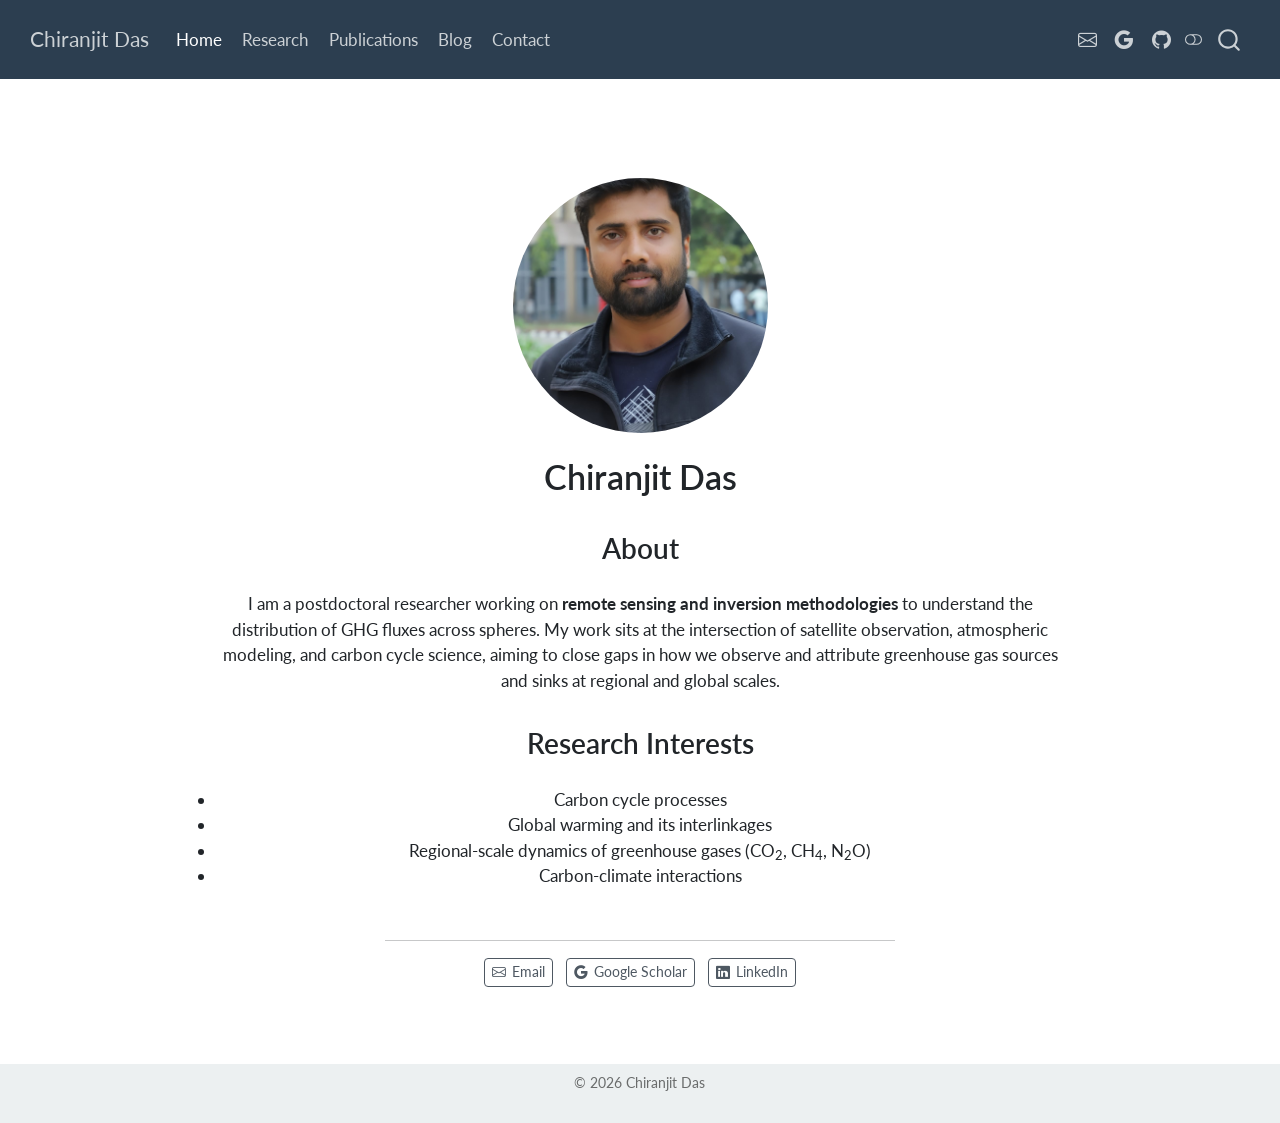
==== docs/index.html @ 6cabeca1 "Add new projects" ====
<!DOCTYPE html>
<html xmlns="http://www.w3.org/1999/xhtml" lang="en" xml:lang="en"><head>

<meta charset="utf-8">
<meta name="generator" content="quarto-1.10.18">

<meta name="viewport" content="width=device-width, initial-scale=1.0, user-scalable=yes">


<title>Chiranjit Das</title>
<style>
/* Default styles provided by pandoc.
** See https://pandoc.org/MANUAL.html#variables-for-html for config info.
*/
span.smallcaps{font-variant: small-caps;}
div.columns{display: flex; gap: 1.5em;}
div.column{flex: auto;}
@media screen {
div.columns{gap: min(4vw, 1.5em);}
div.column{overflow-x: auto;}
}
div.hanging-indent{margin-left: 1.5em; text-indent: -1.5em;}
ul.task-list{list-style: none;}
ul.task-list li input[type="checkbox"] {
  width: 0.8em;
  margin: 0 0.8em 0.2em -1em; /* quarto-specific, see https://github.com/quarto-dev/quarto-cli/issues/4556 */ 
  vertical-align: middle;
}
</style>


<script src="site_libs/quarto-nav/quarto-nav.js"></script>
<script src="site_libs/quarto-nav/headroom.min.js"></script>
<script src="site_libs/clipboard/clipboard.min.js"></script>
<script src="site_libs/quarto-search/autocomplete.umd.js"></script>
<script src="site_libs/quarto-search/fuse.min.js"></script>
<script src="site_libs/quarto-search/quarto-search.js"></script>
<meta name="quarto:offset" content="./">
<script src="site_libs/quarto-html/quarto.js" type="module"></script>
<script src="site_libs/quarto-html/tabsets/tabsets.js" type="module"></script>
<script src="site_libs/quarto-html/popper.min.js"></script>
<script src="site_libs/quarto-html/tippy.umd.min.js"></script>
<link href="site_libs/quarto-html/tippy.css" rel="stylesheet">
<link href="site_libs/quarto-html/quarto-syntax-highlighting-64a204ab8560d761af7679ceaba22944.css" rel="stylesheet" class="quarto-color-scheme" id="quarto-text-highlighting-styles">
<link href="site_libs/quarto-html/quarto-syntax-highlighting-dark-b85bc7c33db8c58e0ec93c3465666fed.css" rel="stylesheet" class="quarto-color-scheme quarto-color-alternate" id="quarto-text-highlighting-styles">
<link href="site_libs/quarto-html/quarto-syntax-highlighting-64a204ab8560d761af7679ceaba22944.css" rel="stylesheet" class="quarto-color-scheme-extra" id="quarto-text-highlighting-styles">
<script src="site_libs/bootstrap/bootstrap.min.js"></script>
<link href="site_libs/bootstrap/bootstrap-icons.css" rel="stylesheet">
<link href="site_libs/bootstrap/bootstrap-701954351f6ba3b2c59bcca656fac953.min.css" rel="stylesheet" append-hash="true" class="quarto-color-scheme" id="quarto-bootstrap" data-mode="light">
<link href="site_libs/bootstrap/bootstrap-dark-e19c7a3a202dd1c6befc73b2f6a73abe.min.css" rel="stylesheet" append-hash="true" class="quarto-color-scheme quarto-color-alternate" id="quarto-bootstrap" data-mode="dark">
<link href="site_libs/bootstrap/bootstrap-701954351f6ba3b2c59bcca656fac953.min.css" rel="stylesheet" append-hash="true" class="quarto-color-scheme-extra" id="quarto-bootstrap" data-mode="light">
<script id="quarto-search-options" type="application/json">{
  "location": "navbar",
  "copy-button": false,
  "collapse-after": 3,
  "panel-placement": "end",
  "type": "overlay",
  "limit": 50,
  "keyboard-shortcut": [
    "f",
    "/",
    "s"
  ],
  "show-item-context": false,
  "language": {
    "search-no-results-text": "No results",
    "search-matching-documents-text": "matching documents",
    "search-copy-link-title": "Copy link to search",
    "search-hide-matches-text": "Hide additional matches",
    "search-more-match-text": "more match in this document",
    "search-more-matches-text": "more matches in this document",
    "search-clear-button-title": "Clear",
    "search-text-placeholder": "",
    "search-detached-cancel-button-title": "Cancel",
    "search-submit-button-title": "Submit",
    "search-label": "Search"
  }
}</script>


<link rel="stylesheet" href="styles.css">
</head>

<body class="nav-fixed fullcontent quarto-light"><script id="quarto-html-before-body" type="application/javascript">
    const toggleBodyColorMode = (bsSheetEl) => {
      const mode = bsSheetEl.getAttribute("data-mode");
      const bodyEl = window.document.querySelector("body");
      if (mode === "dark") {
        bodyEl.classList.add("quarto-dark");
        bodyEl.classList.remove("quarto-light");
      } else {
        bodyEl.classList.add("quarto-light");
        bodyEl.classList.remove("quarto-dark");
      }
    }
    const toggleBodyColorPrimary = () => {
      const bsSheetEl = window.document.querySelector("link#quarto-bootstrap:not([rel=disabled-stylesheet])");
      if (bsSheetEl) {
        toggleBodyColorMode(bsSheetEl);
      }
    }
    const setColorSchemeToggle = (alternate) => {
      const toggles = window.document.querySelectorAll('.quarto-color-scheme-toggle');
      for (let i=0; i < toggles.length; i++) {
        const toggle = toggles[i];
        if (toggle) {
          if (alternate) {
            toggle.classList.add("alternate");
          } else {
            toggle.classList.remove("alternate");
          }
        }
      }
    };
    const toggleColorMode = (alternate) => {
      // Switch the stylesheets
      const primaryStylesheets = window.document.querySelectorAll('link.quarto-color-scheme:not(.quarto-color-alternate)');
      const alternateStylesheets = window.document.querySelectorAll('link.quarto-color-scheme.quarto-color-alternate');
      manageTransitions('#quarto-margin-sidebar .nav-link', false);
      if (alternate) {
        // note: dark is layered on light, we don't disable primary!
        enableStylesheet(alternateStylesheets);
        for (const sheetNode of alternateStylesheets) {
          if (sheetNode.id === "quarto-bootstrap") {
            toggleBodyColorMode(sheetNode);
          }
        }
      } else {
        disableStylesheet(alternateStylesheets);
        enableStylesheet(primaryStylesheets)
        toggleBodyColorPrimary();
      }
      manageTransitions('#quarto-margin-sidebar .nav-link', true);
      // Switch the toggles
      setColorSchemeToggle(alternate)
      // Hack to workaround the fact that safari doesn't
      // properly recolor the scrollbar when toggling (#1455)
      if (navigator.userAgent.indexOf('Safari') > 0 && navigator.userAgent.indexOf('Chrome') == -1) {
        manageTransitions("body", false);
        window.scrollTo(0, 1);
        setTimeout(() => {
          window.scrollTo(0, 0);
          manageTransitions("body", true);
        }, 40);
      }
    }
    const disableStylesheet = (stylesheets) => {
      for (let i=0; i < stylesheets.length; i++) {
        const stylesheet = stylesheets[i];
        stylesheet.rel = 'disabled-stylesheet';
      }
    }
    const enableStylesheet = (stylesheets) => {
      for (let i=0; i < stylesheets.length; i++) {
        const stylesheet = stylesheets[i];
        if(stylesheet.rel !== 'stylesheet') { // for Chrome, which will still FOUC without this check
          stylesheet.rel = 'stylesheet';
        }
      }
    }
    const manageTransitions = (selector, allowTransitions) => {
      const els = window.document.querySelectorAll(selector);
      for (let i=0; i < els.length; i++) {
        const el = els[i];
        if (allowTransitions) {
          el.classList.remove('notransition');
        } else {
          el.classList.add('notransition');
        }
      }
    }
    const isFileUrl = () => {
      return window.location.protocol === 'file:';
    }
    const hasAlternateSentinel = () => {
      let styleSentinel = getColorSchemeSentinel();
      if (styleSentinel !== null) {
        return styleSentinel === "alternate";
      } else {
        return false;
      }
    }
    const setStyleSentinel = (alternate) => {
      const value = alternate ? "alternate" : "default";
      if (!isFileUrl()) {
        window.localStorage.setItem("quarto-color-scheme", value);
      } else {
        localAlternateSentinel = value;
      }
    }
    const getColorSchemeSentinel = () => {
      if (!isFileUrl()) {
        const storageValue = window.localStorage.getItem("quarto-color-scheme");
        return storageValue != null ? storageValue : localAlternateSentinel;
      } else {
        return localAlternateSentinel;
      }
    }
    const toggleGiscusIfUsed = (isAlternate, darkModeDefault) => {
      const baseTheme = document.querySelector('#giscus-base-theme')?.value ?? 'light';
      const alternateTheme = document.querySelector('#giscus-alt-theme')?.value ?? 'dark';
      let newTheme = '';
      if(authorPrefersDark) {
        newTheme = isAlternate ? baseTheme : alternateTheme;
      } else {
        newTheme = isAlternate ? alternateTheme : baseTheme;
      }
      const changeGiscusTheme = () => {
        // From: https://github.com/giscus/giscus/issues/336
        const sendMessage = (message) => {
          const iframe = document.querySelector('iframe.giscus-frame');
          if (!iframe) return;
          iframe.contentWindow.postMessage({ giscus: message }, 'https://giscus.app');
        }
        sendMessage({
          setConfig: {
            theme: newTheme
          }
        });
      }
      const isGiscussLoaded = window.document.querySelector('iframe.giscus-frame') !== null;
      if (isGiscussLoaded) {
        changeGiscusTheme();
      }
    };
    const authorPrefersDark = false;
    const darkModeDefault = authorPrefersDark;
      document.querySelector('link#quarto-text-highlighting-styles.quarto-color-scheme-extra').rel = 'disabled-stylesheet';
      document.querySelector('link#quarto-bootstrap.quarto-color-scheme-extra').rel = 'disabled-stylesheet';
    let localAlternateSentinel = darkModeDefault ? 'alternate' : 'default';
    // Dark / light mode switch
    window.quartoToggleColorScheme = () => {
      // Read the current dark / light value
      let toAlternate = !hasAlternateSentinel();
      toggleColorMode(toAlternate);
      setStyleSentinel(toAlternate);
      toggleGiscusIfUsed(toAlternate, darkModeDefault);
      window.dispatchEvent(new Event('resize'));
    };
    // Switch to dark mode if need be
    if (hasAlternateSentinel()) {
      toggleColorMode(true);
    } else {
      toggleColorMode(false);
    }
  </script>

<div id="quarto-search-results"></div>
  <header id="quarto-header" class="headroom fixed-top">
    <nav class="navbar navbar-expand-lg " data-bs-theme="dark">
      <div class="navbar-container container-fluid">
      <div class="navbar-brand-container mx-auto">
    <a class="navbar-brand" href="./index.html">
    <span class="navbar-title">Chiranjit Das</span>
    </a>
  </div>
            <div id="quarto-search" class="" title="Search"></div>
          <button class="navbar-toggler" type="button" data-bs-toggle="collapse" data-bs-target="#navbarCollapse" aria-controls="navbarCollapse" role="menu" aria-expanded="false" aria-label="Toggle navigation" onclick="if (window.quartoToggleHeadroom) { window.quartoToggleHeadroom(); }">
  <span class="navbar-toggler-icon"></span>
</button>
          <div class="collapse navbar-collapse" id="navbarCollapse">
            <ul class="navbar-nav navbar-nav-scroll me-auto">
  <li class="nav-item">
    <a class="nav-link active" href="./index.html" aria-current="page"> 
<span class="menu-text">Home</span></a>
  </li>  
  <li class="nav-item">
    <a class="nav-link" href="./research.html"> 
<span class="menu-text">Research</span></a>
  </li>  
  <li class="nav-item">
    <a class="nav-link" href="./publications.html"> 
<span class="menu-text">Publications</span></a>
  </li>  
  <li class="nav-item">
    <a class="nav-link" href="./blog.html"> 
<span class="menu-text">Blog</span></a>
  </li>  
  <li class="nav-item">
    <a class="nav-link" href="./contact.html"> 
<span class="menu-text">Contact</span></a>
  </li>  
</ul>
            <ul class="navbar-nav navbar-nav-scroll ms-auto">
  <li class="nav-item compact">
    <a class="nav-link" href="mailto:chiranjitmet@gmail.com"> <i class="bi bi-envelope" role="img" aria-label="Email">
</i> 
<span class="menu-text"></span></a>
  </li>  
  <li class="nav-item compact">
    <a class="nav-link" href="https://scholar.google.com"> <i class="bi bi-google" role="img" aria-label="Google Scholar">
</i> 
<span class="menu-text"></span></a>
  </li>  
  <li class="nav-item compact">
    <a class="nav-link" href="https://github.com/"> <i class="bi bi-github" role="img" aria-label="GitHub">
</i> 
<span class="menu-text"></span></a>
  </li>  
</ul>
          </div> <!-- /navcollapse -->
            <div class="quarto-navbar-tools">
  <a href="" class="quarto-color-scheme-toggle quarto-navigation-tool  px-1" onclick="window.quartoToggleColorScheme(); return false;" title="Toggle dark mode"><i class="bi"></i></a>
</div>
      </div> <!-- /container-fluid -->
    </nav>
</header>
<!-- content -->
<div id="quarto-content" class="quarto-container page-columns page-rows-contents page-layout-article page-navbar">
<!-- sidebar -->
<!-- margin-sidebar -->
    
<!-- main -->
<div class="quarto-about-jolla">
  <img src="img/Profile.jpeg" class="about-image
  round " style="height: 15em; width: 15em;">
 <header id="title-block-header" class="quarto-title-block default">
<div class="quarto-title">
<h1 class="title">Chiranjit Das</h1>
</div>
<div class="quarto-title-meta">
  </div>
</header><main class="content" id="quarto-document-content">

<section id="about" class="level2">
<h2 data-anchor-id="about">About</h2>
<p>I am a postdoctoral researcher working on <strong>remote sensing and inversion methodologies</strong> to understand the distribution of GHG fluxes across spheres. My work sits at the intersection of satellite observation, atmospheric modeling, and carbon cycle science, aiming to close gaps in how we observe and attribute greenhouse gas sources and sinks at regional and global scales.</p>
</section>
<section id="research-interests" class="level2">
<h2 data-anchor-id="research-interests">Research Interests</h2>
<ul style="padding-left: 0.5px;">
<li>
Carbon cycle processes
</li>
<li>
Global warming and its interlinkages
</li>
<li>
Regional-scale dynamics of greenhouse gases (CO<sub>2</sub>, CH<sub>4</sub>, N<sub>2</sub>O)
</li>
<li>
Carbon-climate interactions
</li>
</ul>


</section>
</main> 
  <hr class="about-sep">
   <div class="about-links">
  <a href="mailto:chiranjitmet@gmail.com" class="about-link" rel="" target="">
    <i class="bi bi-envelope"></i>
     <span class="about-link-text">Email</span>
  </a>
  <a href="https://scholar.google.com/citations?user=mrRinzAAAAAJ&amp;hl=en" class="about-link" rel="" target="">
    <i class="bi bi-google"></i>
     <span class="about-link-text">Google Scholar</span>
  </a>
  <a href="/www.linkedin.com/in/chiranjit-das-ppm" class="about-link" rel="" target="">
    <i class="bi bi-linkedin"></i>
     <span class="about-link-text">LinkedIn</span>
  </a>
</div>
</div>
 <!-- /main -->
<script id="quarto-html-after-body" type="application/javascript">
  window.document.addEventListener("DOMContentLoaded", function (event) {
    // Ensure there is a toggle, if there isn't float one in the top right
    if (window.document.querySelector('.quarto-color-scheme-toggle') === null) {
      const a = window.document.createElement('a');
      a.classList.add('top-right');
      a.classList.add('quarto-color-scheme-toggle');
      a.href = "";
      a.onclick = function() { try { window.quartoToggleColorScheme(); } catch {} return false; };
      const i = window.document.createElement("i");
      i.classList.add('bi');
      a.appendChild(i);
      window.document.body.appendChild(a);
    }
    setColorSchemeToggle(hasAlternateSentinel())
    const isCodeAnnotation = (el) => {
      for (const clz of el.classList) {
        if (clz.startsWith('code-annotation-')) {                     
          return true;
        }
      }
      return false;
    }
    const onCopySuccess = function(e) {
      // button target
      const button = e.trigger;
      // don't keep focus
      button.blur();
      // flash "checked"
      button.classList.add('code-copy-button-checked');
      var currentTitle = button.getAttribute("title");
      button.setAttribute("title", "Copied!");
      let tooltip;
      if (window.bootstrap) {
        button.setAttribute("data-bs-toggle", "tooltip");
        button.setAttribute("data-bs-placement", "left");
        button.setAttribute("data-bs-title", "Copied!");
        tooltip = new bootstrap.Tooltip(button, 
          { trigger: "manual", 
            customClass: "code-copy-button-tooltip",
            offset: [0, -8]});
        tooltip.show();    
      }
      setTimeout(function() {
        if (tooltip) {
          tooltip.hide();
          button.removeAttribute("data-bs-title");
          button.removeAttribute("data-bs-toggle");
          button.removeAttribute("data-bs-placement");
        }
        button.setAttribute("title", currentTitle);
        button.classList.remove('code-copy-button-checked');
      }, 1000);
      // clear code selection
      e.clearSelection();
    }
    const getTextToCopy = function(trigger) {
      const outerScaffold = trigger.parentElement.cloneNode(true);
      const codeEl = outerScaffold.querySelector('code');
      for (const childEl of codeEl.children) {
        if (isCodeAnnotation(childEl)) {
          childEl.remove();
        }
      }
      return codeEl.innerText;
    }
    const clipboard = new window.ClipboardJS('.code-copy-button:not([data-in-quarto-modal])', {
      text: getTextToCopy
    });
    clipboard.on('success', onCopySuccess);
    if (window.document.getElementById('quarto-embedded-source-code-modal')) {
      const clipboardModal = new window.ClipboardJS('.code-copy-button[data-in-quarto-modal]', {
        text: getTextToCopy,
        container: window.document.getElementById('quarto-embedded-source-code-modal')
      });
      clipboardModal.on('success', onCopySuccess);
    }
      var localhostRegex = new RegExp(/^(?:http|https):\/\/localhost\:?[0-9]*\//);
      var mailtoRegex = new RegExp(/^mailto:/);
        var filterRegex = new RegExp('/' + window.location.host + '/');
      var isInternal = (href) => {
          return filterRegex.test(href) || localhostRegex.test(href) || mailtoRegex.test(href);
      }
      // Inspect non-navigation links and adorn them if external
     var links = window.document.querySelectorAll('a[href]:not(.nav-link):not(.navbar-brand):not(.toc-action):not(.sidebar-link):not(.sidebar-item-toggle):not(.pagination-link):not(.no-external):not([aria-hidden]):not(.dropdown-item):not(.quarto-navigation-tool):not(.about-link)');
      for (var i=0; i<links.length; i++) {
        const link = links[i];
        if (!isInternal(link.href)) {
          // undo the damage that might have been done by quarto-nav.js in the case of
          // links that we want to consider external
          if (link.dataset.originalHref !== undefined) {
            link.href = link.dataset.originalHref;
          }
        }
      }
    function tippyHover(el, contentFn, onTriggerFn, onUntriggerFn) {
      const config = {
        allowHTML: true,
        maxWidth: 500,
        delay: 100,
        arrow: false,
        appendTo: function(el) {
            return el.parentElement;
        },
        interactive: true,
        interactiveBorder: 10,
        theme: 'quarto',
        placement: 'bottom-start',
      };
      if (contentFn) {
        config.content = contentFn;
      }
      if (onTriggerFn) {
        config.onTrigger = onTriggerFn;
      }
      if (onUntriggerFn) {
        config.onUntrigger = onUntriggerFn;
      }
      window.tippy(el, config); 
    }
    const noterefs = window.document.querySelectorAll('a[role="doc-noteref"]');
    for (var i=0; i<noterefs.length; i++) {
      const ref = noterefs[i];
      tippyHover(ref, function() {
        // use id or data attribute instead here
        let href = ref.getAttribute('data-footnote-href') || ref.getAttribute('href');
        try { href = new URL(href).hash; } catch {}
        const id = href.replace(/^#\/?/, "");
        const note = window.document.getElementById(id);
        if (note) {
          return note.innerHTML;
        } else {
          return "";
        }
      });
    }
    const xrefs = window.document.querySelectorAll('a.quarto-xref');
    const processXRef = (id, note) => {
      // Strip column container classes
      const stripColumnClz = (el) => {
        el.classList.remove("page-full", "page-columns");
        if (el.children) {
          for (const child of el.children) {
            stripColumnClz(child);
          }
        }
      }
      stripColumnClz(note)
      if (id === null || id.startsWith('sec-')) {
        // Special case sections, only their first couple elements
        const container = document.createElement("div");
        if (note.children && note.children.length > 2) {
          container.appendChild(note.children[0].cloneNode(true));
          for (let i = 1; i < note.children.length; i++) {
            const child = note.children[i];
            if (child.tagName === "P" && child.innerText === "") {
              continue;
            } else {
              container.appendChild(child.cloneNode(true));
              break;
            }
          }
          if (window.Quarto?.typesetMath) {
            window.Quarto.typesetMath(container);
          }
          return container.innerHTML
        } else {
          if (window.Quarto?.typesetMath) {
            window.Quarto.typesetMath(note);
          }
          return note.innerHTML;
        }
      } else {
        // Remove any anchor links if they are present
        const anchorLink = note.querySelector('a.anchorjs-link');
        if (anchorLink) {
          anchorLink.remove();
        }
        if (window.Quarto?.typesetMath) {
          window.Quarto.typesetMath(note);
        }
        if (note.classList.contains("callout")) {
          return note.outerHTML;
        } else {
          return note.innerHTML;
        }
      }
    }
    for (var i=0; i<xrefs.length; i++) {
      const xref = xrefs[i];
      tippyHover(xref, undefined, function(instance) {
        instance.disable();
        let url = xref.getAttribute('href');
        let hash = undefined; 
        if (url.startsWith('#')) {
          hash = url;
        } else {
          try { hash = new URL(url).hash; } catch {}
        }
        if (hash) {
          const id = hash.replace(/^#\/?/, "");
          const note = window.document.getElementById(id);
          if (note !== null) {
            try {
              const html = processXRef(id, note.cloneNode(true));
              instance.setContent(html);
            } finally {
              instance.enable();
              instance.show();
            }
          } else {
            // See if we can fetch this
            fetch(url.split('#')[0])
            .then(res => res.text())
            .then(html => {
              const parser = new DOMParser();
              const htmlDoc = parser.parseFromString(html, "text/html");
              const note = htmlDoc.getElementById(id);
              if (note !== null) {
                const html = processXRef(id, note);
                instance.setContent(html);
              } 
            }).finally(() => {
              instance.enable();
              instance.show();
            });
          }
        } else {
          // See if we can fetch a full url (with no hash to target)
          // This is a special case and we should probably do some content thinning / targeting
          fetch(url)
          .then(res => res.text())
          .then(html => {
            const parser = new DOMParser();
            const htmlDoc = parser.parseFromString(html, "text/html");
            const note = htmlDoc.querySelector('main.content');
            if (note !== null) {
              // This should only happen for chapter cross references
              // (since there is no id in the URL)
              // remove the first header
              if (note.children.length > 0 && note.children[0].tagName === "HEADER") {
                note.children[0].remove();
              }
              const html = processXRef(null, note);
              instance.setContent(html);
            } 
          }).finally(() => {
            instance.enable();
            instance.show();
          });
        }
      }, function(instance) {
      });
    }
        let selectedAnnoteEl;
        const selectorForAnnotation = ( cell, annotation) => {
          let cellAttr = 'data-code-cell="' + cell + '"';
          let lineAttr = 'data-code-annotation="' +  annotation + '"';
          const selector = 'span[' + cellAttr + '][' + lineAttr + ']';
          return selector;
        }
        const selectCodeLines = (annoteEl) => {
          const doc = window.document;
          const targetCell = annoteEl.getAttribute("data-target-cell");
          const targetAnnotation = annoteEl.getAttribute("data-target-annotation");
          const annoteSpan = window.document.querySelector(selectorForAnnotation(targetCell, targetAnnotation));
          const lines = annoteSpan.getAttribute("data-code-lines").split(",");
          const lineIds = lines.map((line) => {
            return targetCell + "-" + line;
          })
          let top = null;
          let height = null;
          let parent = null;
          if (lineIds.length > 0) {
              //compute the position of the single el (top and bottom and make a div)
              const el = window.document.getElementById(lineIds[0]);
              top = el.offsetTop;
              height = el.offsetHeight;
              parent = el.parentElement.parentElement;
            if (lineIds.length > 1) {
              const lastEl = window.document.getElementById(lineIds[lineIds.length - 1]);
              const bottom = lastEl.offsetTop + lastEl.offsetHeight;
              height = bottom - top;
            }
            if (top !== null && height !== null && parent !== null) {
              // cook up a div (if necessary) and position it 
              let div = window.document.getElementById("code-annotation-line-highlight");
              if (div === null) {
                div = window.document.createElement("div");
                div.setAttribute("id", "code-annotation-line-highlight");
                div.style.position = 'absolute';
                parent.appendChild(div);
              }
              div.style.top = top - 2 + "px";
              div.style.height = height + 4 + "px";
              div.style.left = 0;
              let gutterDiv = window.document.getElementById("code-annotation-line-highlight-gutter");
              if (gutterDiv === null) {
                gutterDiv = window.document.createElement("div");
                gutterDiv.setAttribute("id", "code-annotation-line-highlight-gutter");
                gutterDiv.style.position = 'absolute';
                const codeCell = window.document.getElementById(targetCell);
                const gutter = codeCell.querySelector('.code-annotation-gutter');
                gutter.appendChild(gutterDiv);
              }
              gutterDiv.style.top = top - 2 + "px";
              gutterDiv.style.height = height + 4 + "px";
            }
            selectedAnnoteEl = annoteEl;
          }
        };
        const unselectCodeLines = () => {
          const elementsIds = ["code-annotation-line-highlight", "code-annotation-line-highlight-gutter"];
          elementsIds.forEach((elId) => {
            const div = window.document.getElementById(elId);
            if (div) {
              div.remove();
            }
          });
          selectedAnnoteEl = undefined;
        };
          // Handle positioning of the toggle
      window.addEventListener(
        "resize",
        throttle(() => {
          elRect = undefined;
          if (selectedAnnoteEl) {
            selectCodeLines(selectedAnnoteEl);
          }
        }, 10)
      );
      function throttle(fn, ms) {
      let throttle = false;
      let timer;
        return (...args) => {
          if(!throttle) { // first call gets through
              fn.apply(this, args);
              throttle = true;
          } else { // all the others get throttled
              if(timer) clearTimeout(timer); // cancel #2
              timer = setTimeout(() => {
                fn.apply(this, args);
                timer = throttle = false;
              }, ms);
          }
        };
      }
        // Attach click handler to the DT
        const annoteDls = window.document.querySelectorAll('dt[data-target-cell]');
        for (const annoteDlNode of annoteDls) {
          annoteDlNode.addEventListener('click', (event) => {
            const clickedEl = event.target;
            if (clickedEl !== selectedAnnoteEl) {
              unselectCodeLines();
              const activeEl = window.document.querySelector('dt[data-target-cell].code-annotation-active');
              if (activeEl) {
                activeEl.classList.remove('code-annotation-active');
              }
              selectCodeLines(clickedEl);
              clickedEl.classList.add('code-annotation-active');
            } else {
              // Unselect the line
              unselectCodeLines();
              clickedEl.classList.remove('code-annotation-active');
            }
          });
        }
    const findCites = (el) => {
      const parentEl = el.parentElement;
      if (parentEl) {
        const cites = parentEl.dataset.cites;
        if (cites) {
          return {
            el,
            cites: cites.split(' ')
          };
        } else {
          return findCites(el.parentElement)
        }
      } else {
        return undefined;
      }
    };
    var bibliorefs = window.document.querySelectorAll('a[role="doc-biblioref"]');
    for (var i=0; i<bibliorefs.length; i++) {
      const ref = bibliorefs[i];
      const citeInfo = findCites(ref);
      if (citeInfo) {
        tippyHover(citeInfo.el, function() {
          var popup = window.document.createElement('div');
          citeInfo.cites.forEach(function(cite) {
            var citeDiv = window.document.createElement('div');
            citeDiv.classList.add('hanging-indent');
            citeDiv.classList.add('csl-entry');
            var biblioDiv = window.document.getElementById('ref-' + cite);
            if (biblioDiv) {
              citeDiv.innerHTML = biblioDiv.innerHTML;
            }
            popup.appendChild(citeDiv);
          });
          return popup.innerHTML;
        });
      }
    }
  });
  </script>
</div> <!-- /content -->
<footer class="footer">
  <div class="nav-footer">
    <div class="nav-footer-left">
      &nbsp;
    </div>   
    <div class="nav-footer-center">
<p>© 2026 Chiranjit Das</p>
</div>
    <div class="nav-footer-right">
      &nbsp;
    </div>
  </div>
</footer>




</body></html>
---- docs/site_libs/quarto-html/tippy.css ----
.tippy-box[data-animation=fade][data-state=hidden]{opacity:0}[data-tippy-root]{max-width:calc(100vw - 10px)}.tippy-box{position:relative;background-color:#333;color:#fff;border-radius:4px;font-size:14px;line-height:1.4;white-space:normal;outline:0;transition-property:transform,visibility,opacity}.tippy-box[data-placement^=top]>.tippy-arrow{bottom:0}.tippy-box[data-placement^=top]>.tippy-arrow:before{bottom:-7px;left:0;border-width:8px 8px 0;border-top-color:initial;transform-origin:center top}.tippy-box[data-placement^=bottom]>.tippy-arrow{top:0}.tippy-box[data-placement^=bottom]>.tippy-arrow:before{top:-7px;left:0;border-width:0 8px 8px;border-bottom-color:initial;transform-origin:center bottom}.tippy-box[data-placement^=left]>.tippy-arrow{right:0}.tippy-box[data-placement^=left]>.tippy-arrow:before{border-width:8px 0 8px 8px;border-left-color:initial;right:-7px;transform-origin:center left}.tippy-box[data-placement^=right]>.tippy-arrow{left:0}.tippy-box[data-placement^=right]>.tippy-arrow:before{left:-7px;border-width:8px 8px 8px 0;border-right-color:initial;transform-origin:center right}.tippy-box[data-inertia][data-state=visible]{transition-timing-function:cubic-bezier(.54,1.5,.38,1.11)}.tippy-arrow{width:16px;height:16px;color:#333}.tippy-arrow:before{content:"";position:absolute;border-color:transparent;border-style:solid}.tippy-content{position:relative;padding:5px 9px;z-index:1}
---- docs/site_libs/quarto-html/quarto-syntax-highlighting-64a204ab8560d761af7679ceaba22944.css ----
/* quarto syntax highlight colors */
:root {
  --quarto-hl-ot-color: #003B4F;
  --quarto-hl-at-color: #657422;
  --quarto-hl-ss-color: #20794D;
  --quarto-hl-an-color: #5E5E5E;
  --quarto-hl-fu-color: #4758AB;
  --quarto-hl-st-color: #20794D;
  --quarto-hl-cf-color: #003B4F;
  --quarto-hl-op-color: #5E5E5E;
  --quarto-hl-er-color: #AD0000;
  --quarto-hl-bn-color: #AD0000;
  --quarto-hl-al-color: #AD0000;
  --quarto-hl-va-color: #111111;
  --quarto-hl-bu-color: inherit;
  --quarto-hl-ex-color: inherit;
  --quarto-hl-pp-color: #AD0000;
  --quarto-hl-in-color: #5E5E5E;
  --quarto-hl-vs-color: #20794D;
  --quarto-hl-wa-color: #5E5E5E;
  --quarto-hl-do-color: #5E5E5E;
  --quarto-hl-im-color: #00769E;
  --quarto-hl-ch-color: #20794D;
  --quarto-hl-dt-color: #AD0000;
  --quarto-hl-fl-color: #AD0000;
  --quarto-hl-co-color: #5E5E5E;
  --quarto-hl-cv-color: #5E5E5E;
  --quarto-hl-cn-color: #8f5902;
  --quarto-hl-sc-color: #5E5E5E;
  --quarto-hl-dv-color: #AD0000;
  --quarto-hl-kw-color: #003B4F;
}

/* other quarto variables */
:root {
  --quarto-font-monospace: SFMono-Regular, Menlo, Monaco, Consolas, "Liberation Mono", "Courier New", monospace;
}

/* syntax highlight based on Pandoc's rules */
pre > code.sourceCode > span {
  color: #003B4F;
}

code.sourceCode > span {
  color: #003B4F;
}

div.sourceCode,
div.sourceCode pre.sourceCode {
  color: #003B4F;
}

/* Normal */
code span {
  color: #003B4F;
}

/* Alert */
code span.al {
  color: #AD0000;
  font-style: inherit;
}

/* Annotation */
code span.an {
  color: #5E5E5E;
  font-style: inherit;
}

/* Attribute */
code span.at {
  color: #657422;
  font-style: inherit;
}

/* BaseN */
code span.bn {
  color: #AD0000;
  font-style: inherit;
}

/* BuiltIn */
code span.bu {
  font-style: inherit;
}

/* ControlFlow */
code span.cf {
  color: #003B4F;
  font-weight: bold;
  font-style: inherit;
}

/* Char */
code span.ch {
  color: #20794D;
  font-style: inherit;
}

/* Constant */
code span.cn {
  color: #8f5902;
  font-style: inherit;
}

/* Comment */
code span.co {
  color: #5E5E5E;
  font-style: inherit;
}

/* CommentVar */
code span.cv {
  color: #5E5E5E;
  font-style: italic;
}

/* Documentation */
code span.do {
  color: #5E5E5E;
  font-style: italic;
}

/* DataType */
code span.dt {
  color: #AD0000;
  font-style: inherit;
}

/* DecVal */
code span.dv {
  color: #AD0000;
  font-style: inherit;
}

/* Error */
code span.er {
  color: #AD0000;
  font-style: inherit;
}

/* Extension */
code span.ex {
  font-style: inherit;
}

/* Float */
code span.fl {
  color: #AD0000;
  font-style: inherit;
}

/* Function */
code span.fu {
  color: #4758AB;
  font-style: inherit;
}

/* Import */
code span.im {
  color: #00769E;
  font-style: inherit;
}

/* Information */
code span.in {
  color: #5E5E5E;
  font-style: inherit;
}

/* Keyword */
code span.kw {
  color: #003B4F;
  font-weight: bold;
  font-style: inherit;
}

/* Operator */
code span.op {
  color: #5E5E5E;
  font-style: inherit;
}

/* Other */
code span.ot {
  color: #003B4F;
  font-style: inherit;
}

/* Preprocessor */
code span.pp {
  color: #AD0000;
  font-style: inherit;
}

/* SpecialChar */
code span.sc {
  color: #5E5E5E;
  font-style: inherit;
}

/* SpecialString */
code span.ss {
  color: #20794D;
  font-style: inherit;
}

/* String */
code span.st {
  color: #20794D;
  font-style: inherit;
}

/* Variable */
code span.va {
  color: #111111;
  font-style: inherit;
}

/* VerbatimString */
code span.vs {
  color: #20794D;
  font-style: inherit;
}

/* Warning */
code span.wa {
  color: #5E5E5E;
  font-style: italic;
}

.prevent-inlining {
  content: "</";
}

/*# sourceMappingURL=9d8d5bb603a83b8298b89080a598c93b.css.map */
---- docs/site_libs/quarto-html/quarto-syntax-highlighting-dark-b85bc7c33db8c58e0ec93c3465666fed.css ----
/* quarto syntax highlight colors */
:root {
  --quarto-hl-al-color: #f07178;
  --quarto-hl-an-color: #d4d0ab;
  --quarto-hl-at-color: #00e0e0;
  --quarto-hl-bn-color: #d4d0ab;
  --quarto-hl-bu-color: #abe338;
  --quarto-hl-ch-color: #abe338;
  --quarto-hl-co-color: #f8f8f2;
  --quarto-hl-cv-color: #ffd700;
  --quarto-hl-cn-color: #ffd700;
  --quarto-hl-cf-color: #ffa07a;
  --quarto-hl-dt-color: #ffa07a;
  --quarto-hl-dv-color: #d4d0ab;
  --quarto-hl-do-color: #f8f8f2;
  --quarto-hl-er-color: #f07178;
  --quarto-hl-ex-color: #00e0e0;
  --quarto-hl-fl-color: #d4d0ab;
  --quarto-hl-fu-color: #ffa07a;
  --quarto-hl-im-color: #abe338;
  --quarto-hl-in-color: #d4d0ab;
  --quarto-hl-kw-color: #ffa07a;
  --quarto-hl-op-color: #ffa07a;
  --quarto-hl-ot-color: #00e0e0;
  --quarto-hl-pp-color: #dcc6e0;
  --quarto-hl-re-color: #00e0e0;
  --quarto-hl-sc-color: #abe338;
  --quarto-hl-ss-color: #abe338;
  --quarto-hl-st-color: #abe338;
  --quarto-hl-va-color: #00e0e0;
  --quarto-hl-vs-color: #abe338;
  --quarto-hl-wa-color: #dcc6e0;
}

/* other quarto variables */
:root {
  --quarto-font-monospace: SFMono-Regular, Menlo, Monaco, Consolas, "Liberation Mono", "Courier New", monospace;
}

/* syntax highlight based on Pandoc's rules */
pre > code.sourceCode > span {
  color: #f8f8f2;
}

code.sourceCode > span {
  color: #f8f8f2;
}

div.sourceCode,
div.sourceCode pre.sourceCode {
  color: #f8f8f2;
}

/* Normal */
code span {
  color: #f8f8f2;
}

/* Alert */
code span.al {
  color: #f07178;
}

/* Annotation */
code span.an {
  color: #d4d0ab;
}

/* Attribute */
code span.at {
  color: #00e0e0;
}

/* BaseN */
code span.bn {
  color: #d4d0ab;
}

/* BuiltIn */
code span.bu {
  color: #abe338;
}

/* ControlFlow */
code span.cf {
  font-weight: bold;
  color: #ffa07a;
}

/* Char */
code span.ch {
  color: #abe338;
}

/* Constant */
code span.cn {
  color: #ffd700;
}

/* Comment */
code span.co {
  font-style: italic;
  color: #f8f8f2;
}

/* CommentVar */
code span.cv {
  color: #ffd700;
}

/* Documentation */
code span.do {
  color: #f8f8f2;
}

/* DataType */
code span.dt {
  color: #ffa07a;
}

/* DecVal */
code span.dv {
  color: #d4d0ab;
}

/* Error */
code span.er {
  color: #f07178;
  text-decoration: underline;
}

/* Extension */
code span.ex {
  font-weight: bold;
  color: #00e0e0;
}

/* Float */
code span.fl {
  color: #d4d0ab;
}

/* Function */
code span.fu {
  color: #ffa07a;
}

/* Import */
code span.im {
  color: #abe338;
}

/* Information */
code span.in {
  color: #d4d0ab;
}

/* Keyword */
code span.kw {
  font-weight: bold;
  color: #ffa07a;
}

/* Operator */
code span.op {
  color: #ffa07a;
}

/* Other */
code span.ot {
  color: #00e0e0;
}

/* Preprocessor */
code span.pp {
  color: #dcc6e0;
}

/* RegionMarker */
code span.re {
  background-color: #f8f8f2;
  color: #00e0e0;
}

/* SpecialChar */
code span.sc {
  color: #abe338;
}

/* SpecialString */
code span.ss {
  color: #abe338;
}

/* String */
code span.st {
  color: #abe338;
}

/* Variable */
code span.va {
  color: #00e0e0;
}

/* VerbatimString */
code span.vs {
  color: #abe338;
}

/* Warning */
code span.wa {
  color: #dcc6e0;
}

.prevent-inlining {
  content: "</";
}

/*# sourceMappingURL=4ed8f1090dec6531da29ab00902aa718.css.map */
---- docs/site_libs/quarto-html/quarto-syntax-highlighting-64a204ab8560d761af7679ceaba22944.css ----
/* quarto syntax highlight colors */
:root {
  --quarto-hl-ot-color: #003B4F;
  --quarto-hl-at-color: #657422;
  --quarto-hl-ss-color: #20794D;
  --quarto-hl-an-color: #5E5E5E;
  --quarto-hl-fu-color: #4758AB;
  --quarto-hl-st-color: #20794D;
  --quarto-hl-cf-color: #003B4F;
  --quarto-hl-op-color: #5E5E5E;
  --quarto-hl-er-color: #AD0000;
  --quarto-hl-bn-color: #AD0000;
  --quarto-hl-al-color: #AD0000;
  --quarto-hl-va-color: #111111;
  --quarto-hl-bu-color: inherit;
  --quarto-hl-ex-color: inherit;
  --quarto-hl-pp-color: #AD0000;
  --quarto-hl-in-color: #5E5E5E;
  --quarto-hl-vs-color: #20794D;
  --quarto-hl-wa-color: #5E5E5E;
  --quarto-hl-do-color: #5E5E5E;
  --quarto-hl-im-color: #00769E;
  --quarto-hl-ch-color: #20794D;
  --quarto-hl-dt-color: #AD0000;
  --quarto-hl-fl-color: #AD0000;
  --quarto-hl-co-color: #5E5E5E;
  --quarto-hl-cv-color: #5E5E5E;
  --quarto-hl-cn-color: #8f5902;
  --quarto-hl-sc-color: #5E5E5E;
  --quarto-hl-dv-color: #AD0000;
  --quarto-hl-kw-color: #003B4F;
}

/* other quarto variables */
:root {
  --quarto-font-monospace: SFMono-Regular, Menlo, Monaco, Consolas, "Liberation Mono", "Courier New", monospace;
}

/* syntax highlight based on Pandoc's rules */
pre > code.sourceCode > span {
  color: #003B4F;
}

code.sourceCode > span {
  color: #003B4F;
}

div.sourceCode,
div.sourceCode pre.sourceCode {
  color: #003B4F;
}

/* Normal */
code span {
  color: #003B4F;
}

/* Alert */
code span.al {
  color: #AD0000;
  font-style: inherit;
}

/* Annotation */
code span.an {
  color: #5E5E5E;
  font-style: inherit;
}

/* Attribute */
code span.at {
  color: #657422;
  font-style: inherit;
}

/* BaseN */
code span.bn {
  color: #AD0000;
  font-style: inherit;
}

/* BuiltIn */
code span.bu {
  font-style: inherit;
}

/* ControlFlow */
code span.cf {
  color: #003B4F;
  font-weight: bold;
  font-style: inherit;
}

/* Char */
code span.ch {
  color: #20794D;
  font-style: inherit;
}

/* Constant */
code span.cn {
  color: #8f5902;
  font-style: inherit;
}

/* Comment */
code span.co {
  color: #5E5E5E;
  font-style: inherit;
}

/* CommentVar */
code span.cv {
  color: #5E5E5E;
  font-style: italic;
}

/* Documentation */
code span.do {
  color: #5E5E5E;
  font-style: italic;
}

/* DataType */
code span.dt {
  color: #AD0000;
  font-style: inherit;
}

/* DecVal */
code span.dv {
  color: #AD0000;
  font-style: inherit;
}

/* Error */
code span.er {
  color: #AD0000;
  font-style: inherit;
}

/* Extension */
code span.ex {
  font-style: inherit;
}

/* Float */
code span.fl {
  color: #AD0000;
  font-style: inherit;
}

/* Function */
code span.fu {
  color: #4758AB;
  font-style: inherit;
}

/* Import */
code span.im {
  color: #00769E;
  font-style: inherit;
}

/* Information */
code span.in {
  color: #5E5E5E;
  font-style: inherit;
}

/* Keyword */
code span.kw {
  color: #003B4F;
  font-weight: bold;
  font-style: inherit;
}

/* Operator */
code span.op {
  color: #5E5E5E;
  font-style: inherit;
}

/* Other */
code span.ot {
  color: #003B4F;
  font-style: inherit;
}

/* Preprocessor */
code span.pp {
  color: #AD0000;
  font-style: inherit;
}

/* SpecialChar */
code span.sc {
  color: #5E5E5E;
  font-style: inherit;
}

/* SpecialString */
code span.ss {
  color: #20794D;
  font-style: inherit;
}

/* String */
code span.st {
  color: #20794D;
  font-style: inherit;
}

/* Variable */
code span.va {
  color: #111111;
  font-style: inherit;
}

/* VerbatimString */
code span.vs {
  color: #20794D;
  font-style: inherit;
}

/* Warning */
code span.wa {
  color: #5E5E5E;
  font-style: italic;
}

.prevent-inlining {
  content: "</";
}

/*# sourceMappingURL=9d8d5bb603a83b8298b89080a598c93b.css.map */
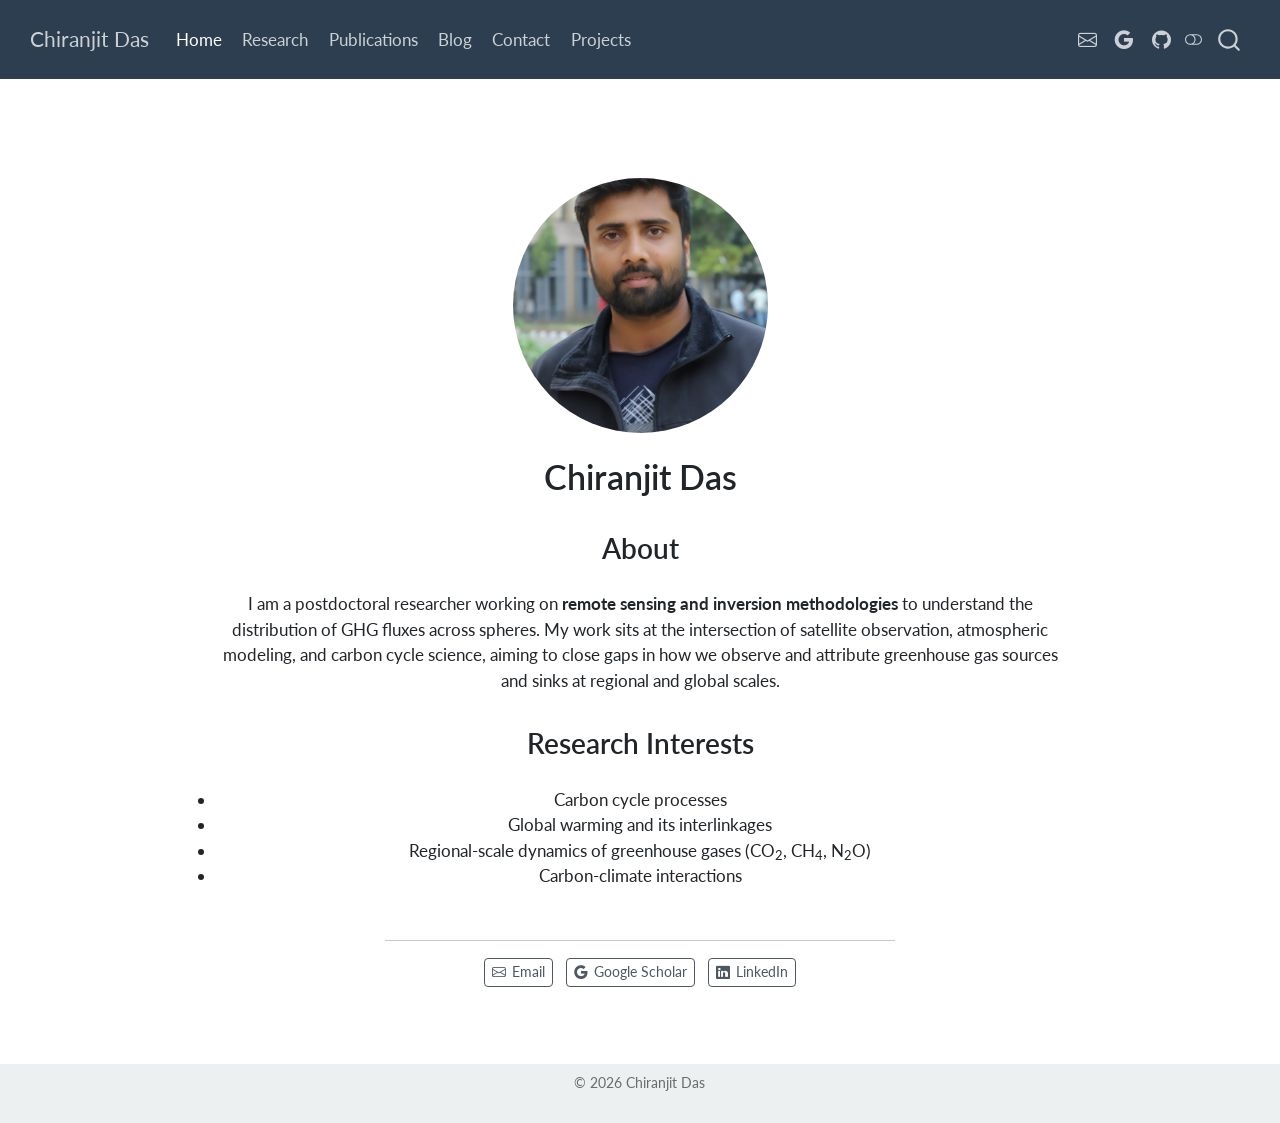
==== commit 8b2c1d22: "Add new projects" ====
--- a/docs/index.html
+++ b/docs/index.html
@@ -279,6 +279,10 @@
   <li class="nav-item">
     <a class="nav-link" href="./contact.html"> 
 <span class="menu-text">Contact</span></a>
+  </li>  
+  <li class="nav-item">
+    <a class="nav-link" href="./projects.qmd"> 
+<span class="menu-text">Projects</span></a>
   </li>  
 </ul>
             <ul class="navbar-nav navbar-nav-scroll ms-auto">
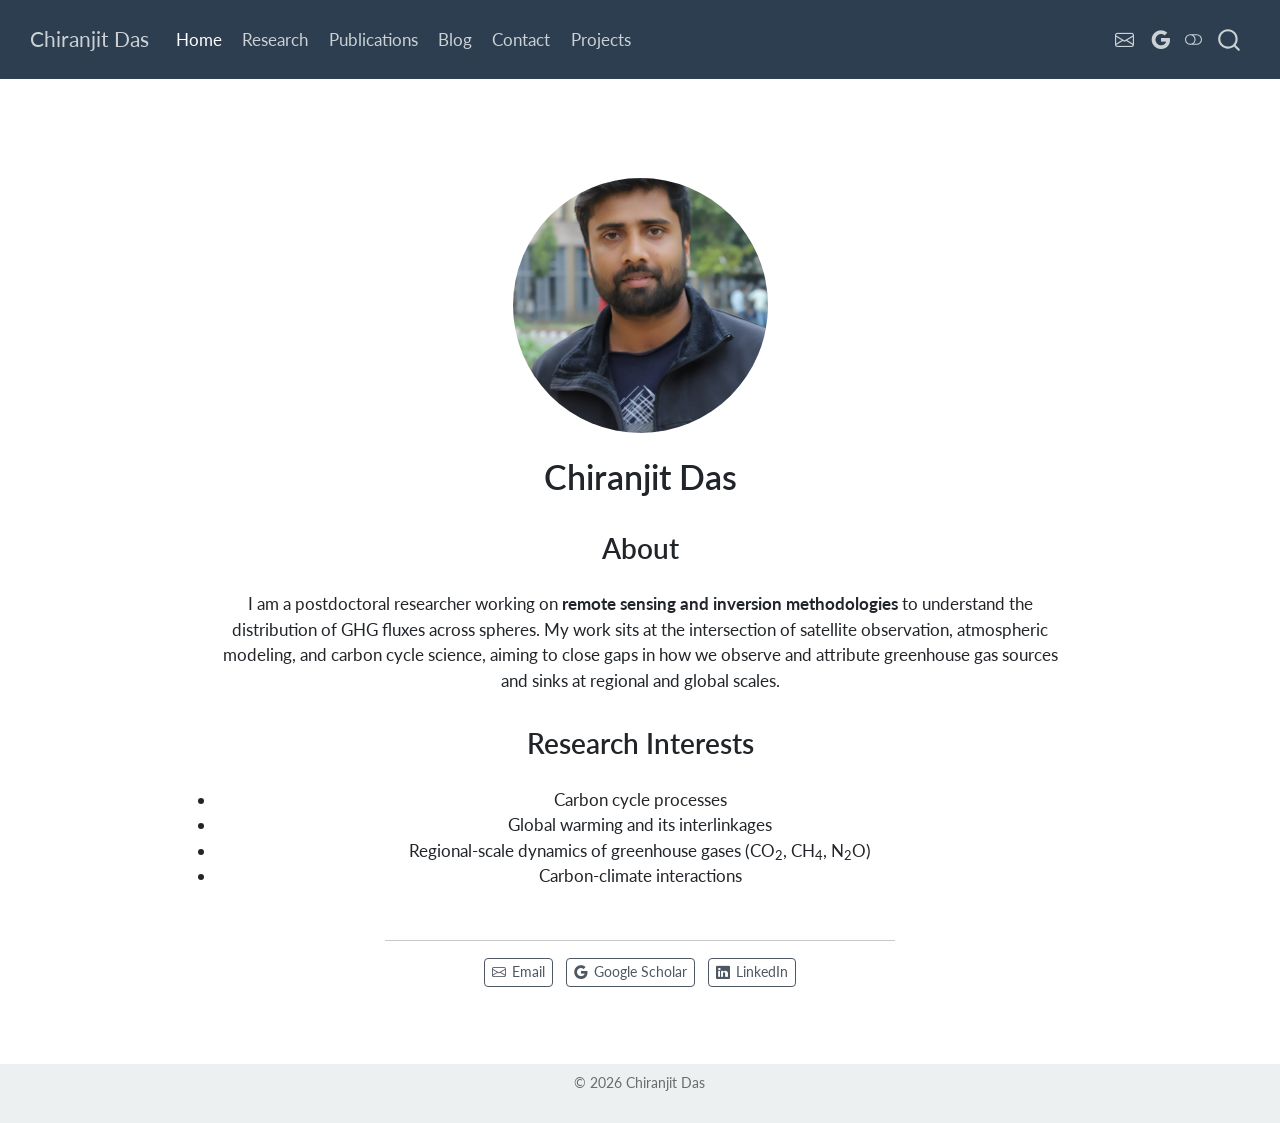
==== commit bea66a2d: "Add new projects" ====
--- a/docs/index.html
+++ b/docs/index.html
@@ -281,7 +281,7 @@
 <span class="menu-text">Contact</span></a>
   </li>  
   <li class="nav-item">
-    <a class="nav-link" href="./projects.qmd"> 
+    <a class="nav-link" href="./Projects.html"> 
 <span class="menu-text">Projects</span></a>
   </li>  
 </ul>
@@ -293,11 +293,6 @@
   </li>  
   <li class="nav-item compact">
     <a class="nav-link" href="https://scholar.google.com"> <i class="bi bi-google" role="img" aria-label="Google Scholar">
-</i> 
-<span class="menu-text"></span></a>
-  </li>  
-  <li class="nav-item compact">
-    <a class="nav-link" href="https://github.com/"> <i class="bi bi-github" role="img" aria-label="GitHub">
 </i> 
 <span class="menu-text"></span></a>
   </li>  
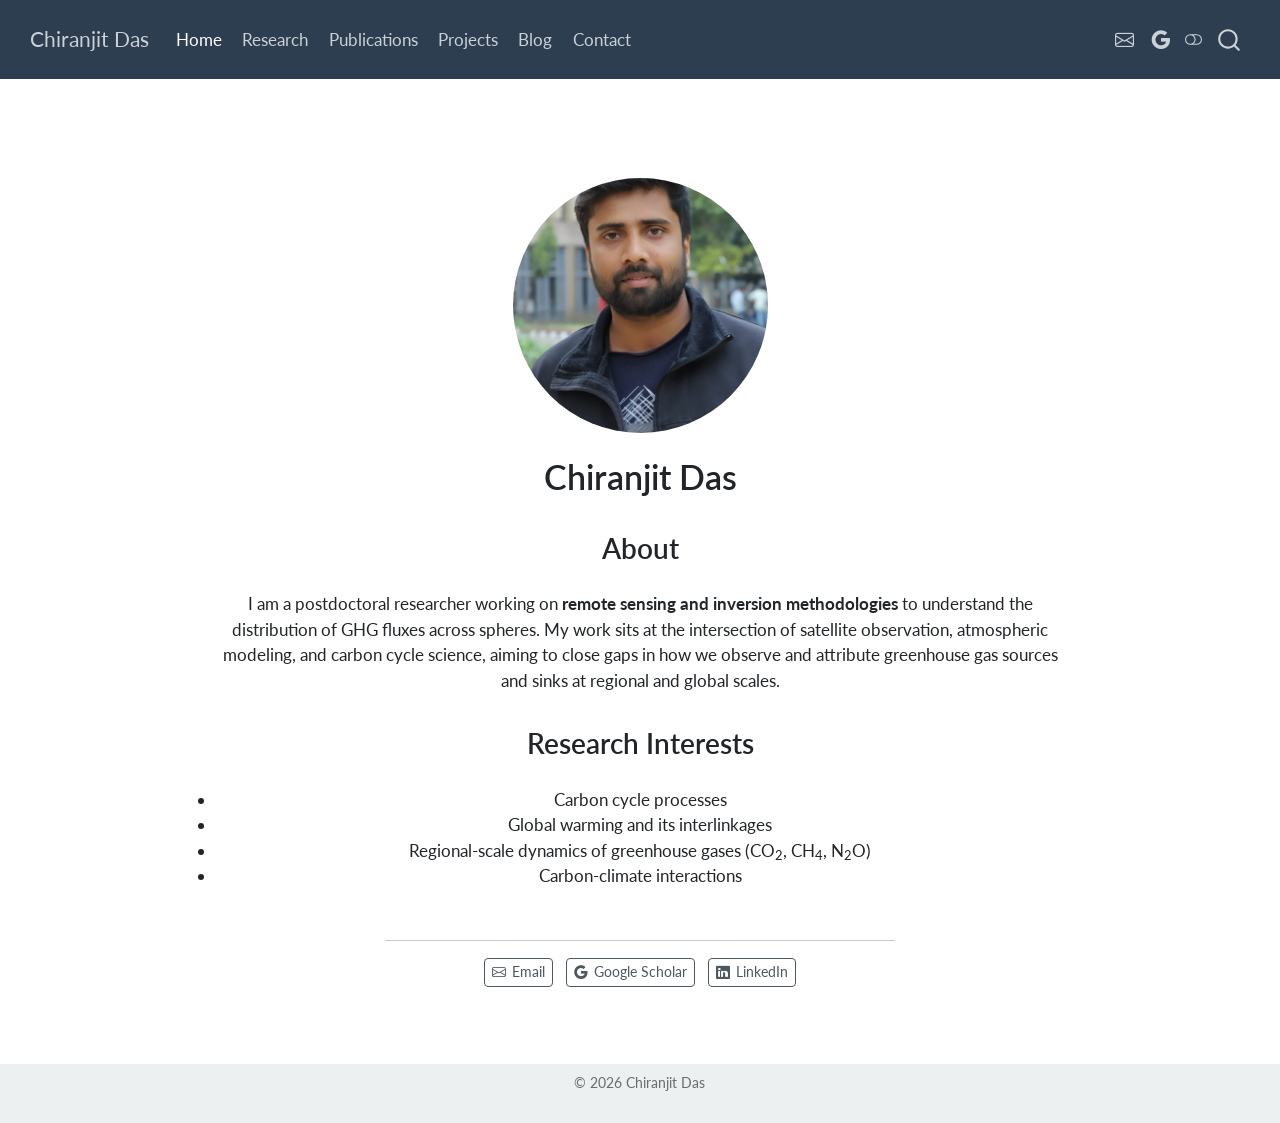
==== commit 12626aa3: "Add new projects" ====
--- a/docs/index.html
+++ b/docs/index.html
@@ -273,16 +273,16 @@
 <span class="menu-text">Publications</span></a>
   </li>  
   <li class="nav-item">
+    <a class="nav-link" href="./Projects.html"> 
+<span class="menu-text">Projects</span></a>
+  </li>  
+  <li class="nav-item">
     <a class="nav-link" href="./blog.html"> 
 <span class="menu-text">Blog</span></a>
   </li>  
   <li class="nav-item">
     <a class="nav-link" href="./contact.html"> 
 <span class="menu-text">Contact</span></a>
-  </li>  
-  <li class="nav-item">
-    <a class="nav-link" href="./Projects.html"> 
-<span class="menu-text">Projects</span></a>
   </li>  
 </ul>
             <ul class="navbar-nav navbar-nav-scroll ms-auto">
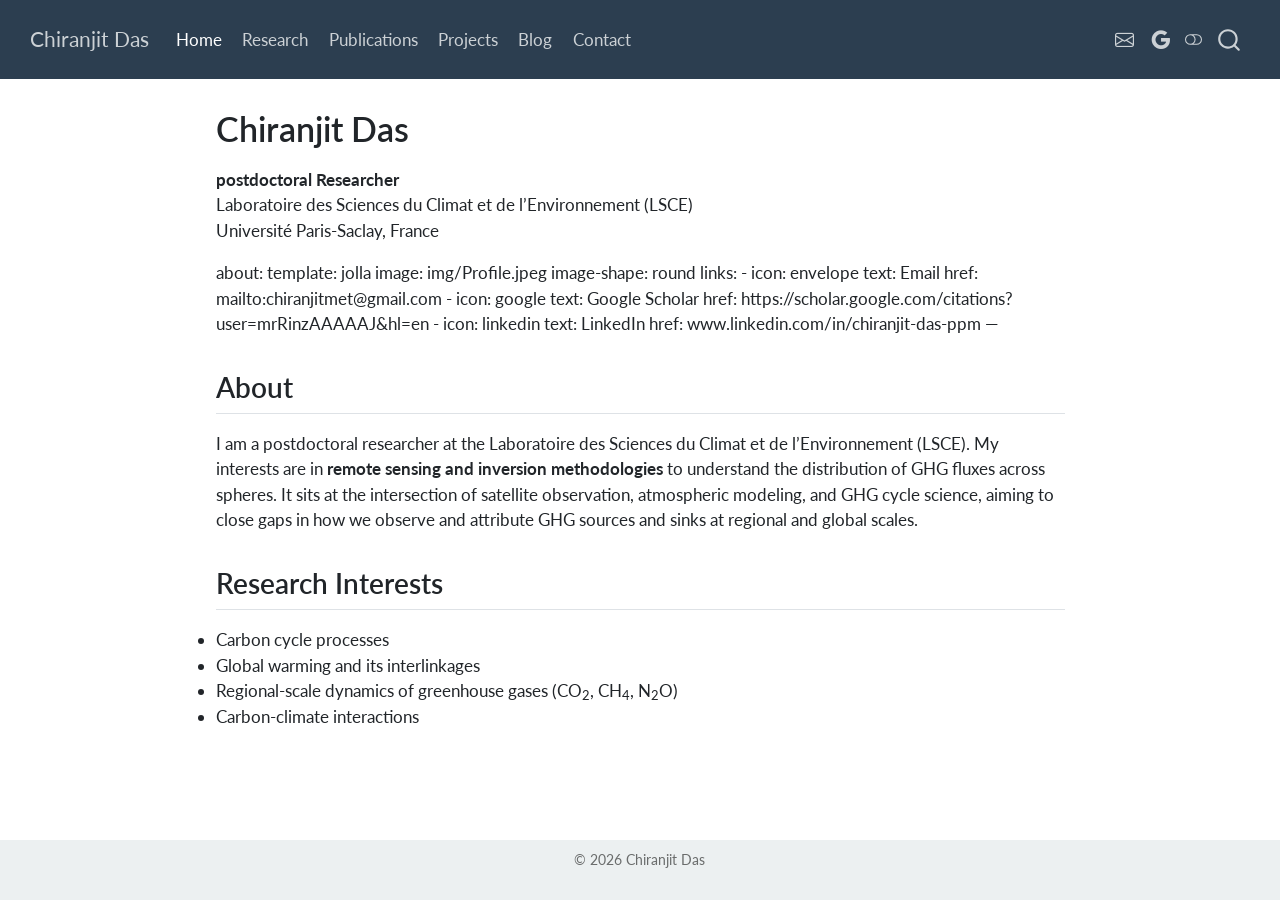
==== commit 0812fb6e: "Add edit home" ====
--- a/docs/index.html
+++ b/docs/index.html
@@ -40,6 +40,7 @@
 <script src="site_libs/quarto-html/tabsets/tabsets.js" type="module"></script>
 <script src="site_libs/quarto-html/popper.min.js"></script>
 <script src="site_libs/quarto-html/tippy.umd.min.js"></script>
+<script src="site_libs/quarto-html/anchor.min.js"></script>
 <link href="site_libs/quarto-html/tippy.css" rel="stylesheet">
 <link href="site_libs/quarto-html/quarto-syntax-highlighting-64a204ab8560d761af7679ceaba22944.css" rel="stylesheet" class="quarto-color-scheme" id="quarto-text-highlighting-styles">
 <link href="site_libs/quarto-html/quarto-syntax-highlighting-dark-b85bc7c33db8c58e0ec93c3465666fed.css" rel="stylesheet" class="quarto-color-scheme quarto-color-alternate" id="quarto-text-highlighting-styles">
@@ -310,23 +311,38 @@
 <!-- margin-sidebar -->
     
 <!-- main -->
-<div class="quarto-about-jolla">
-  <img src="img/Profile.jpeg" class="about-image
-  round " style="height: 15em; width: 15em;">
- <header id="title-block-header" class="quarto-title-block default">
+<main class="content" id="quarto-document-content">
+
+
+<header id="title-block-header" class="quarto-title-block default">
 <div class="quarto-title">
 <h1 class="title">Chiranjit Das</h1>
 </div>
+
+
+
 <div class="quarto-title-meta">
+
+    
+  
+    
   </div>
-</header><main class="content" id="quarto-document-content">
-
+  
+
+
+</header>
+
+
+<p><strong>postdoctoral Researcher</strong><br>
+Laboratoire des Sciences du Climat et de l’Environnement (LSCE)<br>
+Université Paris-Saclay, France</p>
+<p>about: template: jolla image: img/Profile.jpeg image-shape: round links: - icon: envelope text: Email href: mailto:chiranjitmet@gmail.com - icon: google text: Google Scholar href: https://scholar.google.com/citations?user=mrRinzAAAAAJ&amp;hl=en - icon: linkedin text: LinkedIn href: www.linkedin.com/in/chiranjit-das-ppm —</p>
 <section id="about" class="level2">
-<h2 data-anchor-id="about">About</h2>
-<p>I am a postdoctoral researcher working on <strong>remote sensing and inversion methodologies</strong> to understand the distribution of GHG fluxes across spheres. My work sits at the intersection of satellite observation, atmospheric modeling, and carbon cycle science, aiming to close gaps in how we observe and attribute greenhouse gas sources and sinks at regional and global scales.</p>
+<h2 class="anchored" data-anchor-id="about">About</h2>
+<p>I am a postdoctoral researcher at the Laboratoire des Sciences du Climat et de l’Environnement (LSCE). My interests are in <strong>remote sensing and inversion methodologies</strong> to understand the distribution of GHG fluxes across spheres. It sits at the intersection of satellite observation, atmospheric modeling, and GHG cycle science, aiming to close gaps in how we observe and attribute GHG sources and sinks at regional and global scales.</p>
 </section>
 <section id="research-interests" class="level2">
-<h2 data-anchor-id="research-interests">Research Interests</h2>
+<h2 class="anchored" data-anchor-id="research-interests">Research Interests</h2>
 <ul style="padding-left: 0.5px;">
 <li>
 Carbon cycle processes
@@ -344,24 +360,8 @@
 
 
 </section>
-</main> 
-  <hr class="about-sep">
-   <div class="about-links">
-  <a href="mailto:chiranjitmet@gmail.com" class="about-link" rel="" target="">
-    <i class="bi bi-envelope"></i>
-     <span class="about-link-text">Email</span>
-  </a>
-  <a href="https://scholar.google.com/citations?user=mrRinzAAAAAJ&amp;hl=en" class="about-link" rel="" target="">
-    <i class="bi bi-google"></i>
-     <span class="about-link-text">Google Scholar</span>
-  </a>
-  <a href="/www.linkedin.com/in/chiranjit-das-ppm" class="about-link" rel="" target="">
-    <i class="bi bi-linkedin"></i>
-     <span class="about-link-text">LinkedIn</span>
-  </a>
-</div>
-</div>
- <!-- /main -->
+
+</main> <!-- /main -->
 <script id="quarto-html-after-body" type="application/javascript">
   window.document.addEventListener("DOMContentLoaded", function (event) {
     // Ensure there is a toggle, if there isn't float one in the top right
@@ -377,6 +377,13 @@
       window.document.body.appendChild(a);
     }
     setColorSchemeToggle(hasAlternateSentinel())
+    const icon = "";
+    const anchorJS = new window.AnchorJS();
+    anchorJS.options = {
+      placement: 'right',
+      icon: icon
+    };
+    anchorJS.add('.anchored');
     const isCodeAnnotation = (el) => {
       for (const clz of el.classList) {
         if (clz.startsWith('code-annotation-')) {                     
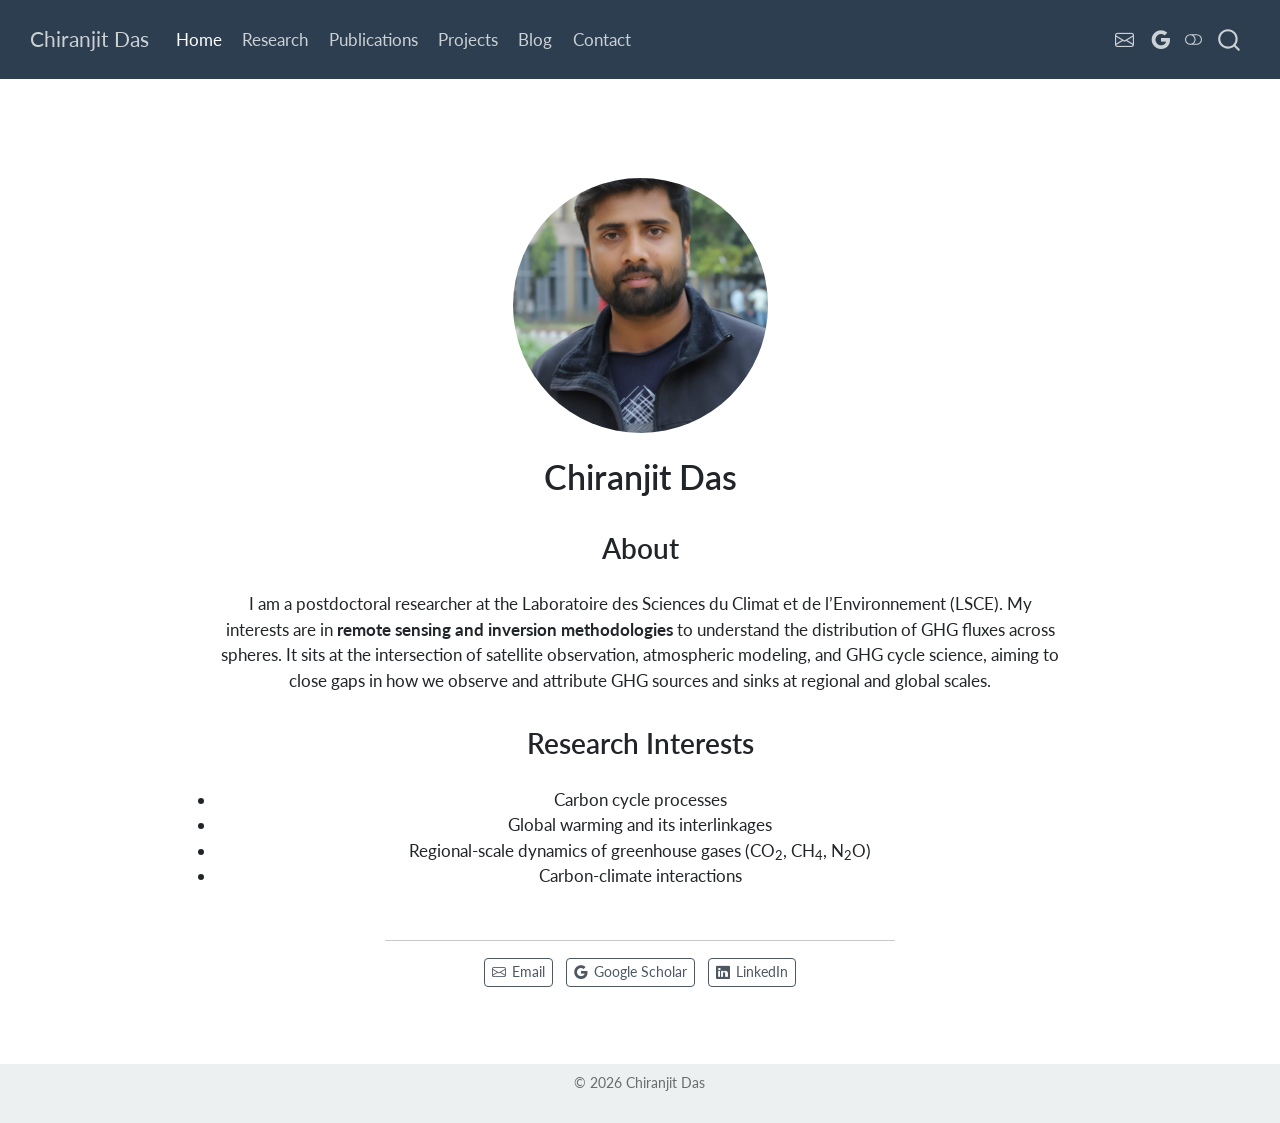
==== commit 584764fe: "Add edit home" ====
--- a/docs/index.html
+++ b/docs/index.html
@@ -40,7 +40,6 @@
 <script src="site_libs/quarto-html/tabsets/tabsets.js" type="module"></script>
 <script src="site_libs/quarto-html/popper.min.js"></script>
 <script src="site_libs/quarto-html/tippy.umd.min.js"></script>
-<script src="site_libs/quarto-html/anchor.min.js"></script>
 <link href="site_libs/quarto-html/tippy.css" rel="stylesheet">
 <link href="site_libs/quarto-html/quarto-syntax-highlighting-64a204ab8560d761af7679ceaba22944.css" rel="stylesheet" class="quarto-color-scheme" id="quarto-text-highlighting-styles">
 <link href="site_libs/quarto-html/quarto-syntax-highlighting-dark-b85bc7c33db8c58e0ec93c3465666fed.css" rel="stylesheet" class="quarto-color-scheme quarto-color-alternate" id="quarto-text-highlighting-styles">
@@ -311,38 +310,23 @@
 <!-- margin-sidebar -->
     
 <!-- main -->
-<main class="content" id="quarto-document-content">
-
-
-<header id="title-block-header" class="quarto-title-block default">
+<div class="quarto-about-jolla">
+  <img src="img/Profile.jpeg" class="about-image
+  round " style="height: 15em; width: 15em;">
+ <header id="title-block-header" class="quarto-title-block default">
 <div class="quarto-title">
 <h1 class="title">Chiranjit Das</h1>
 </div>
-
-
-
 <div class="quarto-title-meta">
-
-    
-  
-    
   </div>
-  
-
-
-</header>
-
-
-<p><strong>postdoctoral Researcher</strong><br>
-Laboratoire des Sciences du Climat et de l’Environnement (LSCE)<br>
-Université Paris-Saclay, France</p>
-<p>about: template: jolla image: img/Profile.jpeg image-shape: round links: - icon: envelope text: Email href: mailto:chiranjitmet@gmail.com - icon: google text: Google Scholar href: https://scholar.google.com/citations?user=mrRinzAAAAAJ&amp;hl=en - icon: linkedin text: LinkedIn href: www.linkedin.com/in/chiranjit-das-ppm —</p>
+</header><main class="content" id="quarto-document-content">
+
 <section id="about" class="level2">
-<h2 class="anchored" data-anchor-id="about">About</h2>
+<h2 data-anchor-id="about">About</h2>
 <p>I am a postdoctoral researcher at the Laboratoire des Sciences du Climat et de l’Environnement (LSCE). My interests are in <strong>remote sensing and inversion methodologies</strong> to understand the distribution of GHG fluxes across spheres. It sits at the intersection of satellite observation, atmospheric modeling, and GHG cycle science, aiming to close gaps in how we observe and attribute GHG sources and sinks at regional and global scales.</p>
 </section>
 <section id="research-interests" class="level2">
-<h2 class="anchored" data-anchor-id="research-interests">Research Interests</h2>
+<h2 data-anchor-id="research-interests">Research Interests</h2>
 <ul style="padding-left: 0.5px;">
 <li>
 Carbon cycle processes
@@ -360,8 +344,24 @@
 
 
 </section>
-
-</main> <!-- /main -->
+</main> 
+  <hr class="about-sep">
+   <div class="about-links">
+  <a href="mailto:chiranjitmet@gmail.com" class="about-link" rel="" target="">
+    <i class="bi bi-envelope"></i>
+     <span class="about-link-text">Email</span>
+  </a>
+  <a href="https://scholar.google.com/citations?user=mrRinzAAAAAJ&amp;hl=en" class="about-link" rel="" target="">
+    <i class="bi bi-google"></i>
+     <span class="about-link-text">Google Scholar</span>
+  </a>
+  <a href="/www.linkedin.com/in/chiranjit-das-ppm" class="about-link" rel="" target="">
+    <i class="bi bi-linkedin"></i>
+     <span class="about-link-text">LinkedIn</span>
+  </a>
+</div>
+</div>
+ <!-- /main -->
 <script id="quarto-html-after-body" type="application/javascript">
   window.document.addEventListener("DOMContentLoaded", function (event) {
     // Ensure there is a toggle, if there isn't float one in the top right
@@ -377,13 +377,6 @@
       window.document.body.appendChild(a);
     }
     setColorSchemeToggle(hasAlternateSentinel())
-    const icon = "";
-    const anchorJS = new window.AnchorJS();
-    anchorJS.options = {
-      placement: 'right',
-      icon: icon
-    };
-    anchorJS.add('.anchored');
     const isCodeAnnotation = (el) => {
       for (const clz of el.classList) {
         if (clz.startsWith('code-annotation-')) {                     
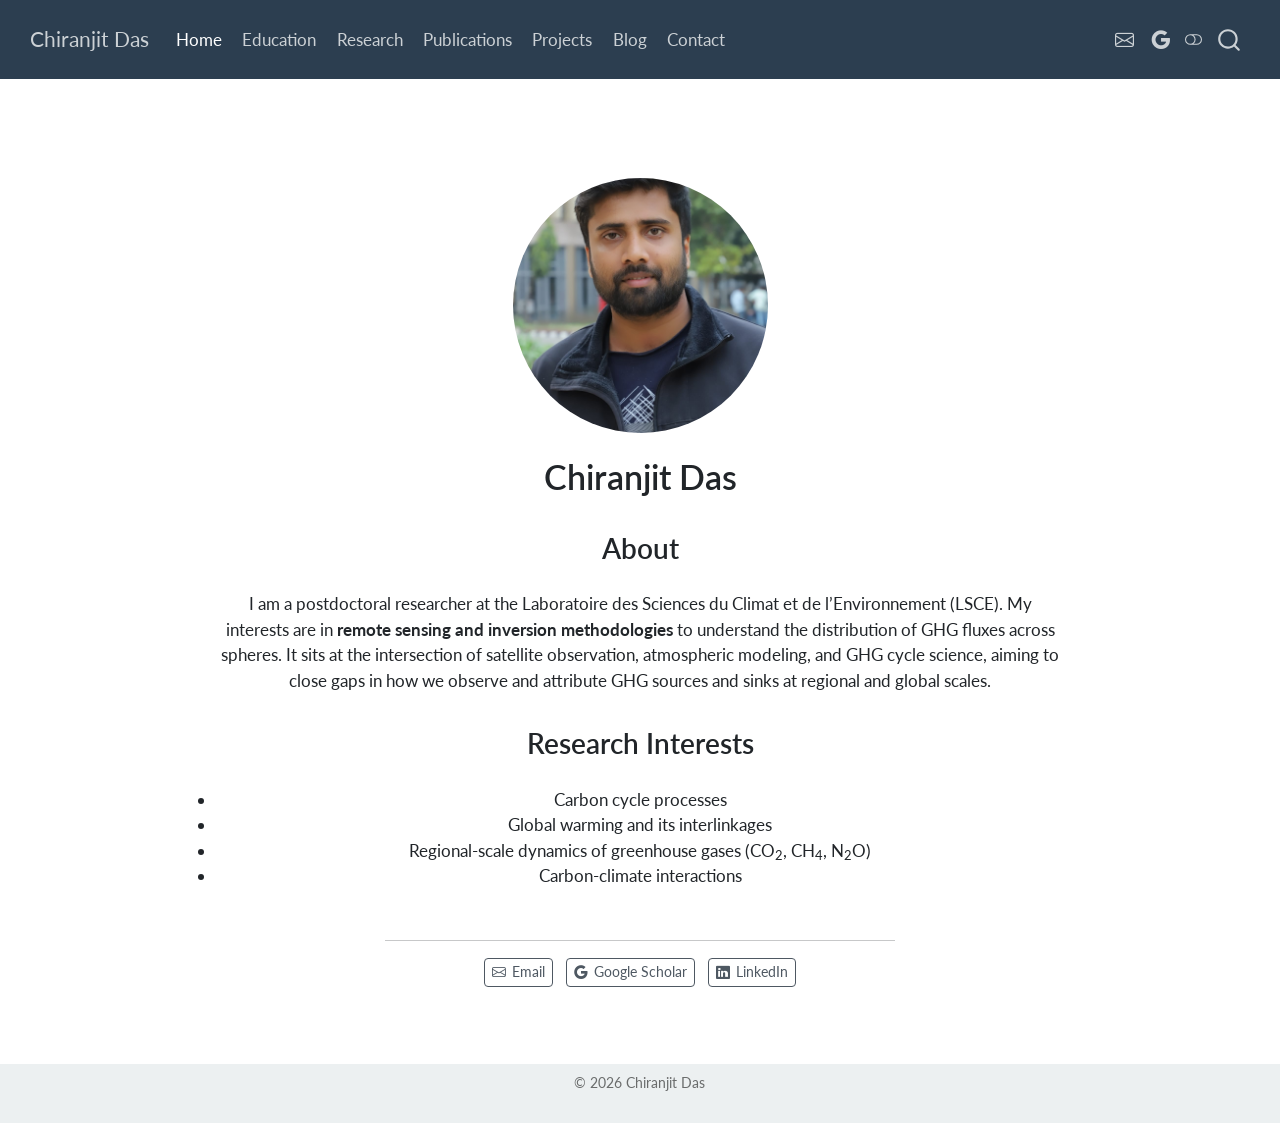
==== commit c7aca626: "Add education" ====
--- a/docs/index.html
+++ b/docs/index.html
@@ -263,6 +263,10 @@
   <li class="nav-item">
     <a class="nav-link active" href="./index.html" aria-current="page"> 
 <span class="menu-text">Home</span></a>
+  </li>  
+  <li class="nav-item">
+    <a class="nav-link" href="./Education.html"> 
+<span class="menu-text">Education</span></a>
   </li>  
   <li class="nav-item">
     <a class="nav-link" href="./research.html"> 
